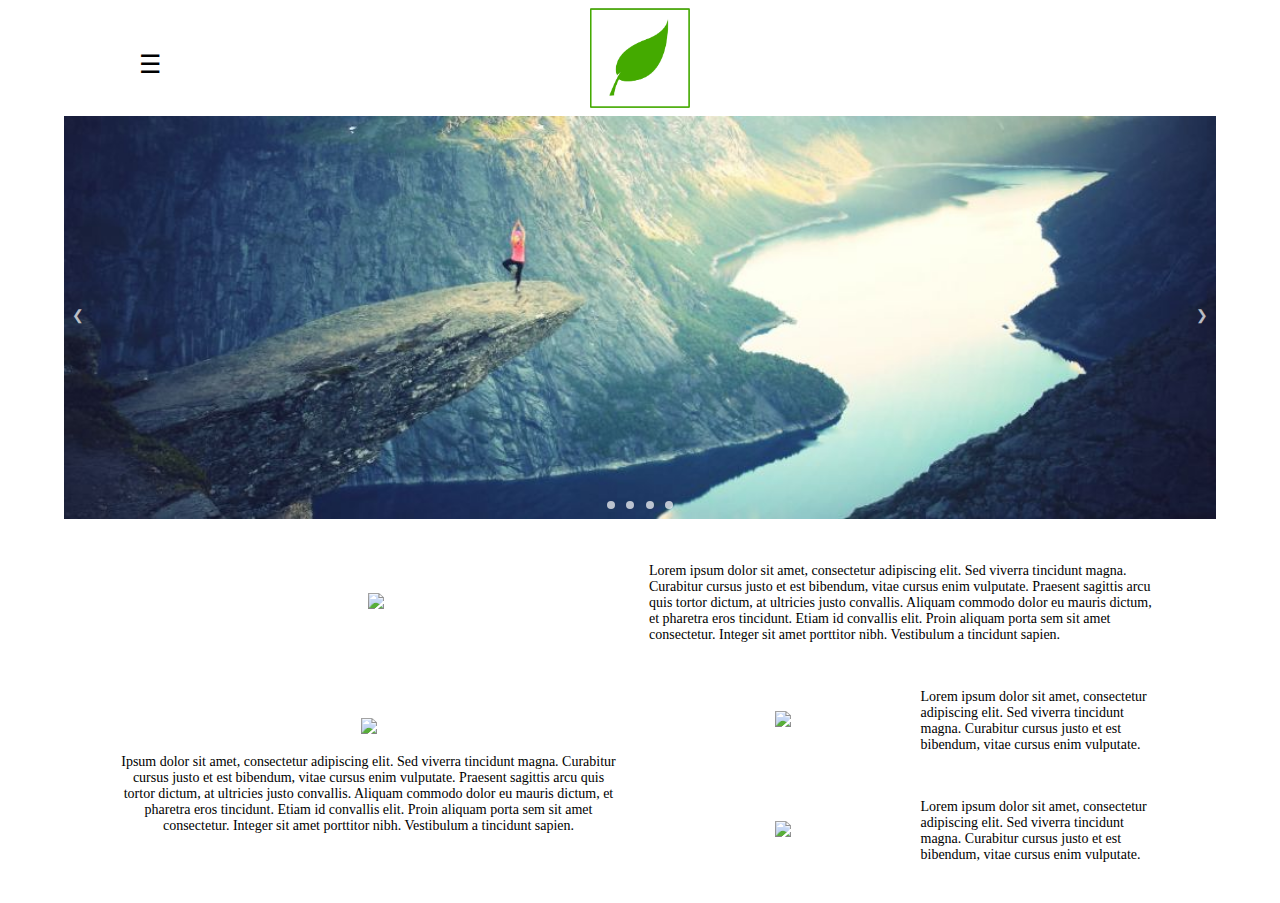
==== index.html @ bee3d7c9 "cleaned up js functions" ====
<!DOCTYPE html>
<html>
<head>
    <meta charset="utf-8">
    <title>LeafLexi</title>
    <link href="SBstylesheet.css" rel="stylesheet">
    <link rel="icon" href="Pictures/leaf-favicon.PNG">
</head>

<body>

    <div id="header">

        <button id="header_dropdown_icon" class="dropdown_button noselect" onclick="showDropdown(1)">&#9776;</button>
        
            <div id="header_dropdown_content" class="dropdown_content">
                <a href="index.html" class="dropdown_item">Link 1</a>
                <a href="index.html" class="dropdown_item">Link 2</a>
                <a href="index.html" class="dropdown_item">Link 3</a>
            </div> 
        
        <a href="index.html"><img id="main_logga" src="Pictures/leaf-favicon.PNG" width="100px"></a>

    </div>

    <div class="slideshow_holder">
        <div id="slide_left_button" class="slide_button" onclick="changeDivs(-1)">&#10094;</div>
        <div id="slide_right_button" class="slide_button" onclick="changeDivs(1)">&#10095;</div>
        <div id="dot_nav">
            <span id="dot_one" onclick="showDivs(0)" class="dot"></span>
            <span id="dot_two" onclick="showDivs(1)" class="dot"></span>
            <span id="dot_three" onclick="showDivs(2)" class="dot"></span>
            <span id="dot_four" onclick="showDivs(3)" class="dot"></span>
        </div>     
        <div class="slide">
            <img class="slide_img" src="Pictures/img_fjords_wide.jpg" alt="Fjord" width="100%" >
        </div>
        <div class="slide">
            <img class="slide_img" src="Pictures/img_lights_wide.jpg" alt="Lights" width="100%" >
        </div>
        <div class="slide">
            <img class="slide_img" src="Pictures/img_mountains_wide.jpg" alt="Mountains" width="100%" >
        </div>
        <div class="slide">
            <img class="slide_img" src="Pictures/img_nature_wide.jpg" alt="Nature" width="100%" >
        </div>
        

    </div>
    
    <table id="main_table">
        <tr>
            <td id="top_td" class="main_td" colspan="2" rowspan="1">
                <table class="info_template"> 
                <tr>
                    <td class="img_td"><img class="table_img" src="http://placehold.it/450x100"></td>
                    <td class="text_td">Lorem ipsum dolor sit amet, consectetur adipiscing elit. Sed viverra tincidunt magna. Curabitur cursus justo et est bibendum, vitae cursus enim vulputate. Praesent sagittis arcu quis tortor dictum, at ultricies justo convallis. Aliquam commodo dolor eu mauris dictum, et pharetra eros tincidunt. Etiam id convallis elit. Proin aliquam porta sem sit amet consectetur. Integer sit amet porttitor nibh. Vestibulum a tincidunt sapien.
                    </td>
                    
                </tr> 
                </table>
            </td>
        </tr>    
        <tr>
            <td id="left_td" class="main_td" rowspan="2">
                
                    <div ><img class="table_img" src="http://placehold.it/450x100"></div>
                    <div class="text_td">
                        Ipsum dolor sit amet, consectetur adipiscing elit. Sed viverra tincidunt magna. Curabitur cursus justo et est bibendum, vitae cursus enim vulputate. Praesent sagittis arcu quis tortor dictum, at ultricies justo convallis. Aliquam commodo dolor eu mauris dictum, et pharetra eros tincidunt. Etiam id convallis elit. Proin aliquam porta sem sit amet consectetur. Integer sit amet porttitor nibh. Vestibulum a tincidunt sapien.
                </div>
            </td>
            <td class="main_td">
                <table class="info_template"> 
                <tr>
                    <td class="img_td"><img class="table_img" src="http://placehold.it/200x120"></td>
                    <td class="text_td">Lorem ipsum dolor sit amet, consectetur adipiscing elit. Sed viverra tincidunt magna. Curabitur cursus justo et est bibendum, vitae cursus enim vulputate. </td>
                </tr> 
                </table>
            </td>
        </tr> 
        <tr>
            
            <td class="main_td">
                <table class="info_template"> 
                <tr>
                    <td class="img_td"><img class="table_img" src="http://placehold.it/200x120"></td>
                    <td class="text_td">Lorem ipsum dolor sit amet, consectetur adipiscing elit. Sed viverra tincidunt magna. Curabitur cursus justo et est bibendum, vitae cursus enim vulputate. </td>
                </tr> 
                </table>
            </td>
        </tr>     
        </table>
    


</body>

<footer>
    <script src="dropdown.js"></script>
    <script src="slideshow.js"></script>
</footer>

</html>
---- SBstylesheet.css ----
body {
    background-color: white;
    padding: 0;
    margin: 0;
    font-family: serif;
    font-size: 14px;
}

#main_table {
    max-width: 85%;
    margin: 16px auto;
}

.main_td {
    padding: 8px;
    background-color: white;
    border: 4px solid white;
}

.img_td {
    width: 50%;
    vertical-align: middle;
    text-align: center;
}

.table_img {
    max-width: 90%;
    padding: 8px;
}

.text_td {
    padding: 8px;
}

#left_td {
    text-align: center;
    width: 50%;
}

#header {
    position: relative;
    max-width: 100%;
    height: 100px;
    text-align: center;
    margin: 8px 0px;
}

#header_dropdown_icon {
    position: absolute;
    left: 5%;
    top: 40%;
    font-size: 25px;
    padding: 2px 75px 5px 75px;
    background-color: white;
    border: none;
    cursor: pointer;
    
}

#header_dropdown_icon:hover {
    opacity: 0.5;
}

#header_dropdown_content {
    position: absolute;
    left: 5%;
    top: 80px;
    z-index: 2; 
    margin: 2px 0px;
    box-shadow: 0px 8px 16px 0px rgba(0,0,0,0.2);
}

.dropdown_content {
    display: none;
}

.show {
    display: block;
}

.noselect {
  -webkit-touch-callout: none; /* iOS Safari */
  -webkit-user-select: none;   /* Chrome/Safari/Opera */
  -khtml-user-select: none;    /* Konqueror */
  -moz-user-select: none;      /* Firefox */
  -ms-user-select: none;       /* Internet Explorer/Edge */
}

.dropdown_item {
    display: block;
    text-decoration: none;
    color: black;
    background-color: white;
    padding: 8px;
    min-width: 150px;
    text-align: left;
    border: 2px solid white;
    opacity: 0.95;
    font-family: monospace;
    font-size: 1.5em;
}

.dropdown_item:hover {
    background-color: #C6D4E1;
}

.slideshow_holder {
    position: relative;
    max-width: 90%;
    margin: auto;
    height: 100%;
}

.slide_button {
    position: absolute;
    color: white; 
    top: 45%;
    padding: 8px;
    opacity: 0.7;
    cursor: pointer;
}

.slide_button:hover {
    color: black;
    background-color: white;
    opacity: 0.4;
    transition: 0.6s ease;
}

#slide_right_button {
    
    right: 0;
}

#dot_nav {
    position: absolute;
    width: 100%;
    text-align: center;
    bottom: 10px;
}

.dot {
    display: inline-block;
    background-color: white;
    width: 8px;
    height: 8px;
    z-index: 1;
    border-radius: 4px;
    margin: 0px 4px;
    cursor: pointer;
    opacity: 0.7;
}

.dot:hover {
    color: black;
    background-color: white;
    opacity: 0.4;
}
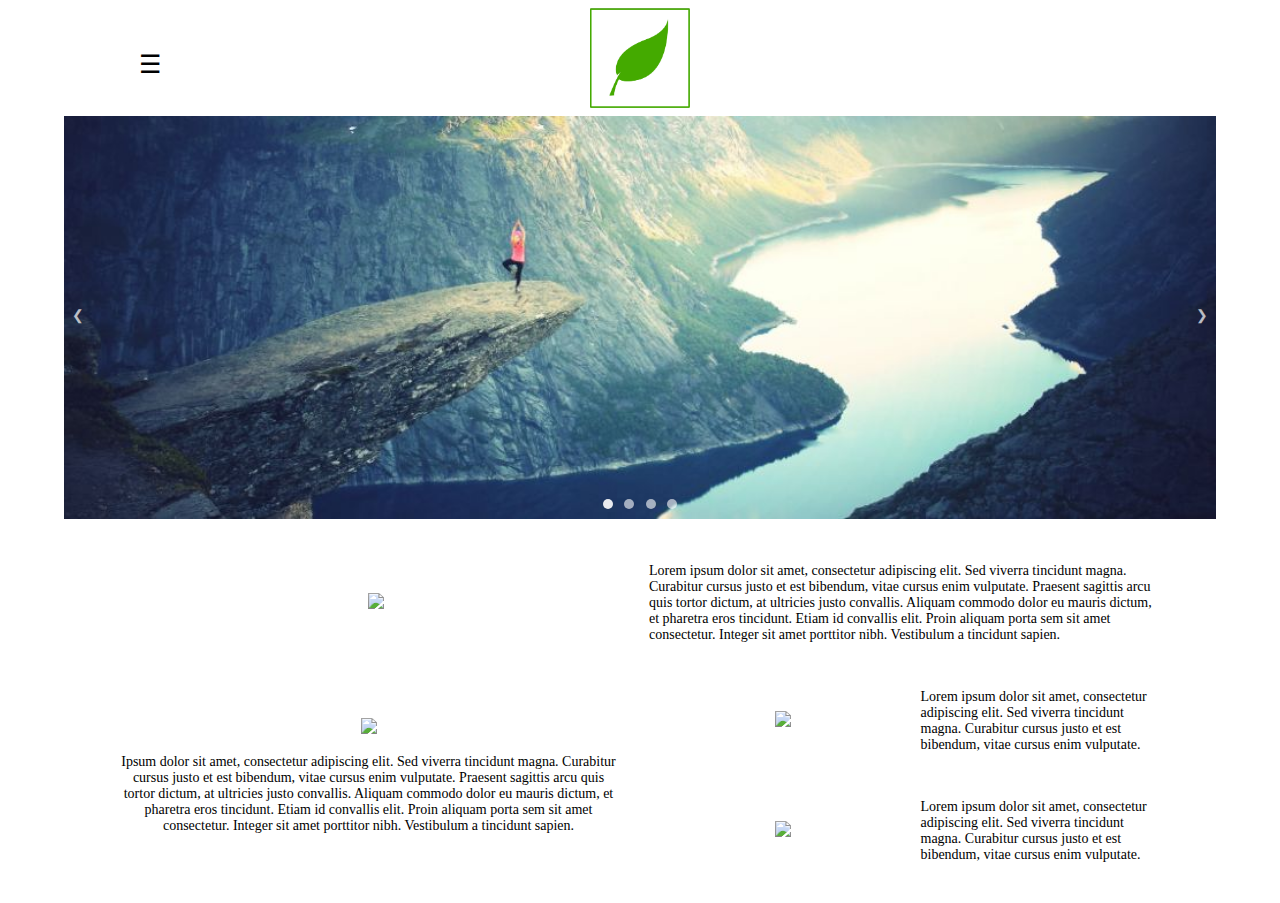
==== commit c2adf991: "fixed navigation dots on slideshow" ====
--- a/index.html
+++ b/index.html
@@ -27,22 +27,22 @@
         <div id="slide_left_button" class="slide_button" onclick="changeDivs(-1)">&#10094;</div>
         <div id="slide_right_button" class="slide_button" onclick="changeDivs(1)">&#10095;</div>
         <div id="dot_nav">
-            <span id="dot_one" onclick="showDivs(0)" class="dot"></span>
-            <span id="dot_two" onclick="showDivs(1)" class="dot"></span>
-            <span id="dot_three" onclick="showDivs(2)" class="dot"></span>
-            <span id="dot_four" onclick="showDivs(3)" class="dot"></span>
+            <span onclick="showDivs(0)" class="dot"></span>
+            <span onclick="showDivs(1)" class="dot"></span>
+            <span onclick="showDivs(2)" class="dot"></span>
+            <span onclick="showDivs(3)" class="dot"></span>
         </div>     
         <div class="slide">
-            <img class="slide_img" src="Pictures/img_fjords_wide.jpg" alt="Fjord" width="100%" >
+            <img src="Pictures/img_fjords_wide.jpg" alt="Fjord" width="100%" >
         </div>
         <div class="slide">
-            <img class="slide_img" src="Pictures/img_lights_wide.jpg" alt="Lights" width="100%" >
+            <img src="Pictures/img_lights_wide.jpg" alt="Lights" width="100%" >
         </div>
         <div class="slide">
-            <img class="slide_img" src="Pictures/img_mountains_wide.jpg" alt="Mountains" width="100%" >
+            <img src="Pictures/img_mountains_wide.jpg" alt="Mountains" width="100%" >
         </div>
         <div class="slide">
-            <img class="slide_img" src="Pictures/img_nature_wide.jpg" alt="Nature" width="100%" >
+            <img src="Pictures/img_nature_wide.jpg" alt="Nature" width="100%" >
         </div>
         
 
--- a/SBstylesheet.css
+++ b/SBstylesheet.css
@@ -142,13 +142,17 @@
 .dot {
     display: inline-block;
     background-color: white;
-    width: 8px;
-    height: 8px;
+    width: 10px;
+    height: 10px;
     z-index: 1;
-    border-radius: 4px;
+    border-radius: 8px;
     margin: 0px 4px;
     cursor: pointer;
-    opacity: 0.7;
+    opacity: 0.6;
+}
+
+.dot_active {
+    opacity: 0.9;
 }
 
 .dot:hover {
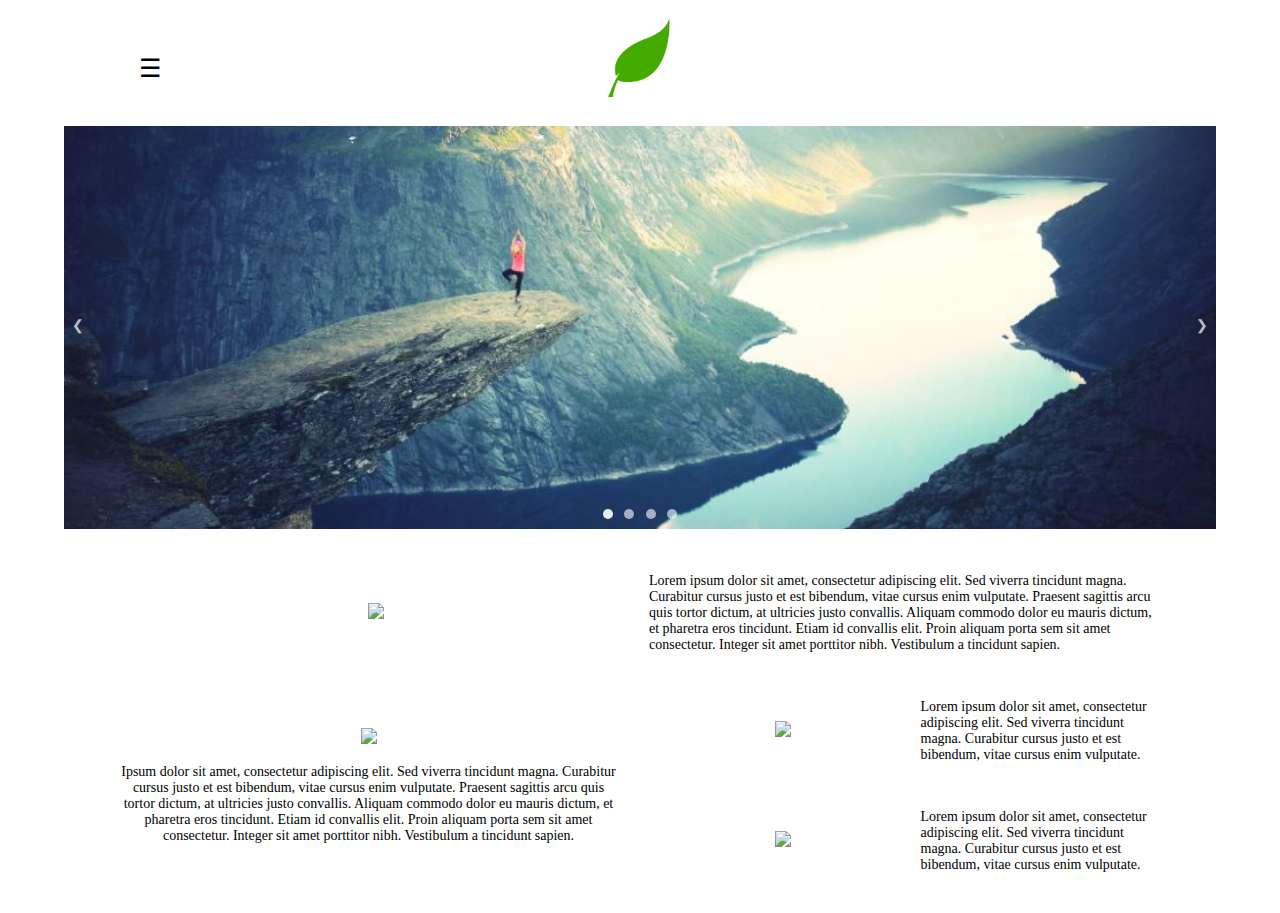
==== commit 260c8e6c: "added awful game" ====
--- a/index.html
+++ b/index.html
@@ -14,8 +14,10 @@
         <button id="header_dropdown_icon" class="dropdown_button noselect" onclick="showDropdown(1)">&#9776;</button>
         
             <div id="header_dropdown_content" class="dropdown_content">
-                <a href="index.html" class="dropdown_item">Link 1</a>
+                <a href="avoidthefloor.html" class="dropdown_item">Avoid the Floor</a>
+                
                 <a href="index.html" class="dropdown_item">Link 2</a>
+                
                 <a href="index.html" class="dropdown_item">Link 3</a>
             </div> 
         
--- a/SBstylesheet.css
+++ b/SBstylesheet.css
@@ -40,7 +40,7 @@
 #header {
     position: relative;
     max-width: 100%;
-    height: 100px;
+    height: 110px;
     text-align: center;
     margin: 8px 0px;
 }
@@ -159,4 +159,13 @@
     color: black;
     background-color: white;
     opacity: 0.4;
+}
+
+#canvas-div {
+    width: 600px;
+    margin: auto;
+}
+
+#myCanvas {
+    border: 2px solid black;
 }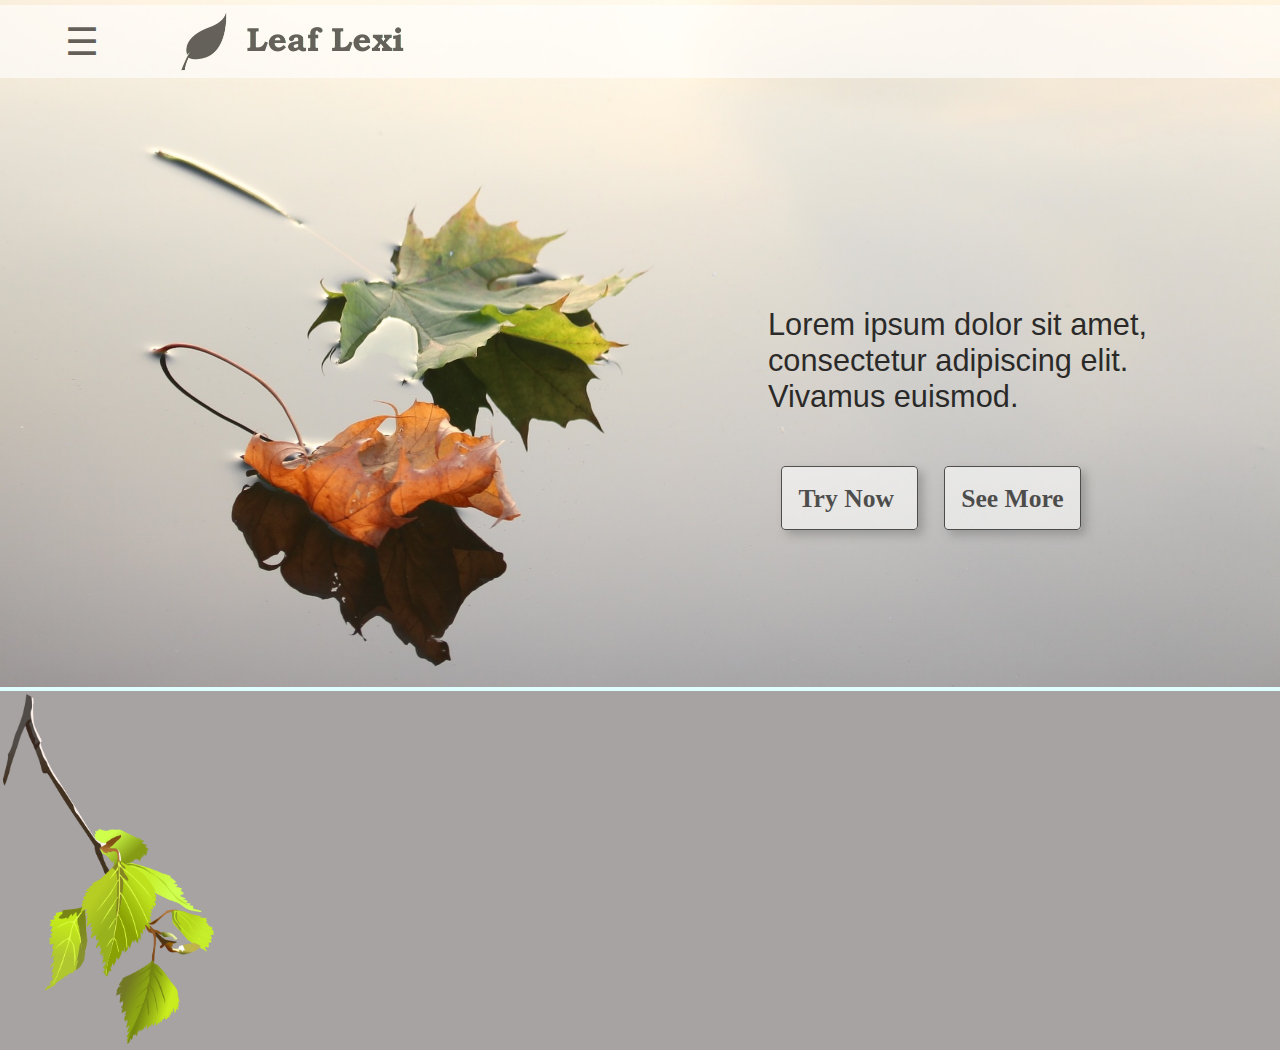
==== commit 1dd5766f: "new site" ====
--- a/index.html
+++ b/index.html
@@ -2,13 +2,13 @@
 <html>
 <head>
     <meta charset="utf-8">
-    <title>LeafLexi</title>
-    <link href="SBstylesheet.css" rel="stylesheet">
+    <title>Leaf Lexi</title>
+    <link href="Static/CSS/SBstylesheet.css" rel="stylesheet">
     <link rel="icon" href="Pictures/leaf-favicon.PNG">
 </head>
 
 <body>
-
+    
     <div id="header">
 
         <button id="header_dropdown_icon" class="dropdown_button noselect" onclick="showDropdown(1)">&#9776;</button>
@@ -16,90 +16,55 @@
             <div id="header_dropdown_content" class="dropdown_content">
                 <a href="avoidthefloor.html" class="dropdown_item">Avoid the Floor</a>
                 
-                <a href="index.html" class="dropdown_item">Link 2</a>
+                <a href="genericleaf.html" class="dropdown_item">Blank</a>
                 
                 <a href="index.html" class="dropdown_item">Link 3</a>
             </div> 
         
-        <a href="index.html"><img id="main_logga" src="Pictures/leaf-favicon.PNG" width="100px"></a>
-
-    </div>
-
-    <div class="slideshow_holder">
-        <div id="slide_left_button" class="slide_button" onclick="changeDivs(-1)">&#10094;</div>
-        <div id="slide_right_button" class="slide_button" onclick="changeDivs(1)">&#10095;</div>
-        <div id="dot_nav">
-            <span onclick="showDivs(0)" class="dot"></span>
-            <span onclick="showDivs(1)" class="dot"></span>
-            <span onclick="showDivs(2)" class="dot"></span>
-            <span onclick="showDivs(3)" class="dot"></span>
-        </div>     
-        <div class="slide">
-            <img src="Pictures/img_fjords_wide.jpg" alt="Fjord" width="100%" >
-        </div>
-        <div class="slide">
-            <img src="Pictures/img_lights_wide.jpg" alt="Lights" width="100%" >
-        </div>
-        <div class="slide">
-            <img src="Pictures/img_mountains_wide.jpg" alt="Mountains" width="100%" >
-        </div>
-        <div class="slide">
-            <img src="Pictures/img_nature_wide.jpg" alt="Nature" width="100%" >
-        </div>
-        
+        <a href="index.html"><img id="main_logga" src="Pictures/leaf-favicon.PNG"></a>
 
     </div>
     
-    <table id="main_table">
+    <div id="front_picture_container">
+        
+    <img id="front_picture" src="Pictures/maple-leaves-690233.jpg"> 
+        
+    <div id="front_picture_button_container">
+        
+        <a href="index.html" class="front_picture_button">
+        <b>Try Now</b>
+        </a>
+        
+        <a href="index.html" class="front_picture_button"><b>See More</b>
+        </a>
+    </div>
+        
+    <div id="front_picture_text_container">
+        
+        <p>Lorem ipsum dolor sit amet, consectetur adipiscing elit. Vivamus euismod. </p>
+        
+    </div>
+
+</div>
+    
+    <div id="front_table_container">    
+    <table id="content_table">
+    
         <tr>
-            <td id="top_td" class="main_td" colspan="2" rowspan="1">
-                <table class="info_template"> 
-                <tr>
-                    <td class="img_td"><img class="table_img" src="http://placehold.it/450x100"></td>
-                    <td class="text_td">Lorem ipsum dolor sit amet, consectetur adipiscing elit. Sed viverra tincidunt magna. Curabitur cursus justo et est bibendum, vitae cursus enim vulputate. Praesent sagittis arcu quis tortor dictum, at ultricies justo convallis. Aliquam commodo dolor eu mauris dictum, et pharetra eros tincidunt. Etiam id convallis elit. Proin aliquam porta sem sit amet consectetur. Integer sit amet porttitor nibh. Vestibulum a tincidunt sapien.
-                    </td>
-                    
-                </tr> 
-                </table>
-            </td>
-        </tr>    
-        <tr>
-            <td id="left_td" class="main_td" rowspan="2">
-                
-                    <div ><img class="table_img" src="http://placehold.it/450x100"></div>
-                    <div class="text_td">
-                        Ipsum dolor sit amet, consectetur adipiscing elit. Sed viverra tincidunt magna. Curabitur cursus justo et est bibendum, vitae cursus enim vulputate. Praesent sagittis arcu quis tortor dictum, at ultricies justo convallis. Aliquam commodo dolor eu mauris dictum, et pharetra eros tincidunt. Etiam id convallis elit. Proin aliquam porta sem sit amet consectetur. Integer sit amet porttitor nibh. Vestibulum a tincidunt sapien.
-                </div>
-            </td>
-            <td class="main_td">
-                <table class="info_template"> 
-                <tr>
-                    <td class="img_td"><img class="table_img" src="http://placehold.it/200x120"></td>
-                    <td class="text_td">Lorem ipsum dolor sit amet, consectetur adipiscing elit. Sed viverra tincidunt magna. Curabitur cursus justo et est bibendum, vitae cursus enim vulputate. </td>
-                </tr> 
-                </table>
-            </td>
-        </tr> 
-        <tr>
-            
-            <td class="main_td">
-                <table class="info_template"> 
-                <tr>
-                    <td class="img_td"><img class="table_img" src="http://placehold.it/200x120"></td>
-                    <td class="text_td">Lorem ipsum dolor sit amet, consectetur adipiscing elit. Sed viverra tincidunt magna. Curabitur cursus justo et est bibendum, vitae cursus enim vulputate. </td>
-                </tr> 
-                </table>
-            </td>
-        </tr>     
-        </table>
+        <td><img src="Pictures/birch-155882.png"></td>
+        <td><img src=""> </td>
+        <td><img src=""> </td>    
+        </tr>
     
-
-
+    </table>
+</div>
+    
+    
 </body>
 
 <footer>
-    <script src="dropdown.js"></script>
-    <script src="slideshow.js"></script>
+    <script src="JSlibrary/dropdown.js"></script>
+    <script src="JSlibrary/slideshow.js"></script>
 </footer>
 
 </html>--- a/Static/CSS/SBstylesheet.css
+++ b/Static/CSS/SBstylesheet.css
@@ -0,0 +1,152 @@
+body {
+    background-color: lightcyan;
+    padding: 0;
+    margin: 0;
+    font-family: serif;
+    font-size: 14px;
+}
+
+/* Front Picture */
+
+#front_picture_container{
+    position: relative;
+    display: block;
+    z-index: 1;
+    width: 100%;
+    padding: 0px;
+    margin: 0px;
+}
+
+#front_picture {
+    width: 100%;
+    margin: 0px;
+}
+
+#front_picture_button_container{
+    position: absolute;
+    top: 70%;
+    left: 60%;
+}
+
+.front_picture_button{
+    background-color: white;
+    opacity: 0.6;
+    padding: 1.3vw;
+    margin: 0px 1vw;
+    border: 1px solid black;
+    border-radius: 4px;
+    font-family: serif;
+    font-size: 2vw;
+    text-decoration: none;
+    color: black;
+    box-shadow: 5px 5px 10px grey;
+}
+
+#front_picture_text_container{
+    position: absolute;
+    z-index: 2;
+    left: 60% ;
+    top: 40%;
+    max-width: 30vw;
+    max-height: 40vh;
+    font-size: 2.4vw;
+    font-family: sans-serif;
+    opacity: 0.8;
+}
+
+/* Header */
+
+#header {
+    position: fixed;
+    top: 5px;
+    background-color: white;
+    opacity: 0.6;
+    width: 100%;
+    margin: 0px 0px;
+    z-index: 3;
+}
+
+#main_logga{
+    display: inline-block;
+    border-radius: 8px;
+    width: 20vw;
+    vertical-align: middle;
+}
+
+#header_dropdown_icon {
+    display: inline-block;
+    font-size: 3vw;
+    padding: 5px 65px 5px 65px;
+    background-color: transparent;
+    border: none;
+    cursor: pointer;
+    vertical-align: middle;
+}
+
+#header_dropdown_icon:hover {
+    opacity: 0.5;
+}
+
+#header_dropdown_content {
+    position: absolute;
+    left: 5%;
+    top: 80px;
+    z-index: 2; 
+    margin: 2px 0px;
+    box-shadow: 0px 8px 16px 0px rgba(0,0,0,0.2);
+}
+
+.dropdown_content {
+    display: none;
+}
+
+.show {
+    display: block;
+}
+
+.noselect {
+  -webkit-touch-callout: none; /* iOS Safari */
+  -webkit-user-select: none;   /* Chrome/Safari/Opera */
+  -khtml-user-select: none;    /* Konqueror */
+  -moz-user-select: none;      /* Firefox */
+  -ms-user-select: none;       /* Internet Explorer/Edge */
+}
+
+.dropdown_item {
+    display: block;
+    text-decoration: none;
+    color: black;
+    background-color: white;
+    padding: 8px;
+    min-width: 150px;
+    text-align: left;
+    border: 2px solid white;
+    opacity: 0.95;
+    font-family: monospace;
+    font-size: 1.5em;
+}
+
+.dropdown_item:hover {
+    background-color: #C6D4E1;
+}
+
+/* Content Table */
+
+#content_table{
+    margin: 0px;
+    padding: 0px;
+    width: 100%;
+    background-color: #A7A3A2;
+}
+
+#content_table td {
+    width: 33%;
+    height: 100%;
+    background-color: ;
+    font-family: sans-serif;
+}
+
+#content_table td img{
+    width: 50%;
+}
+
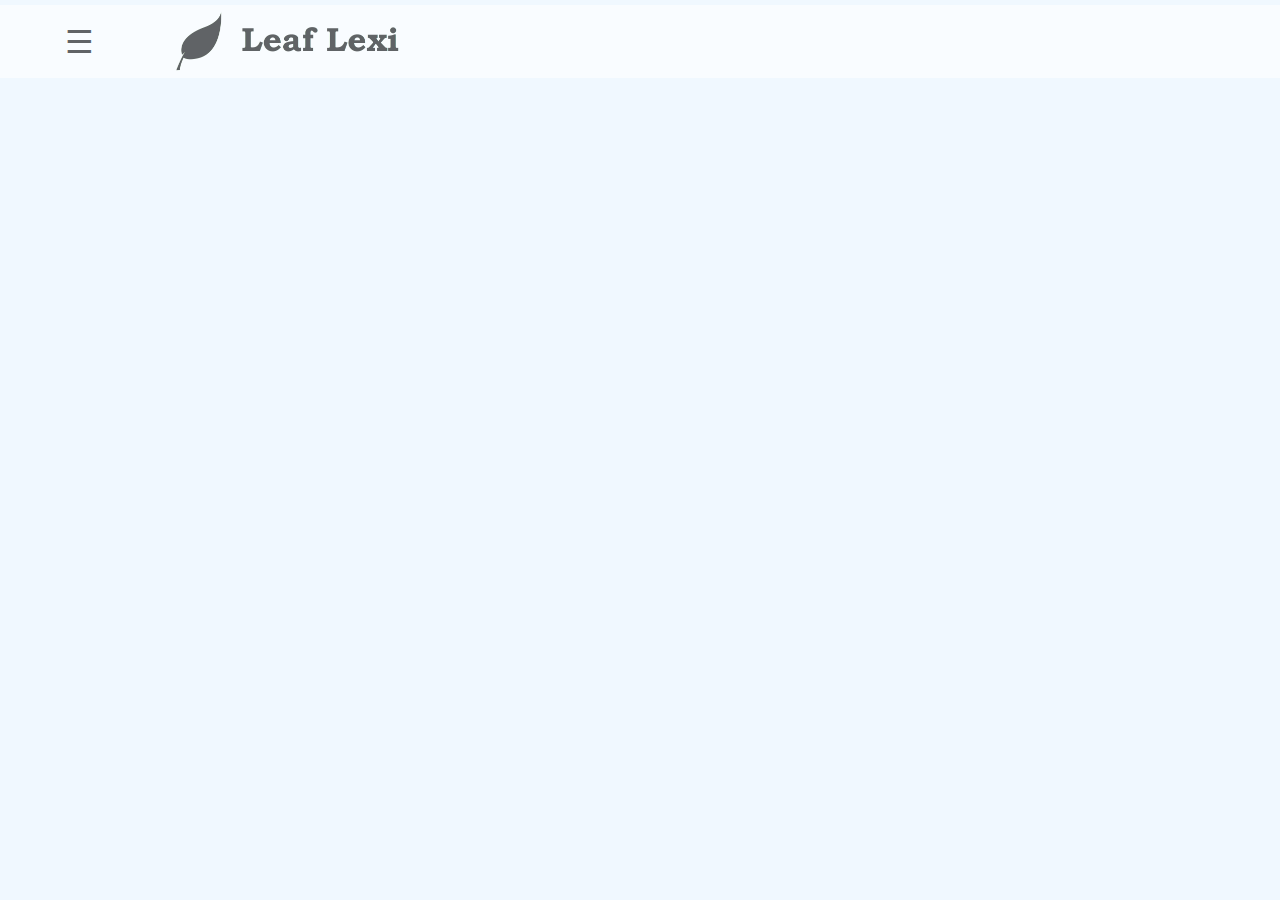
==== commit 9a16f76b: "blank page" ====
--- a/index.html
+++ b/index.html
@@ -3,7 +3,8 @@
 <head>
     <meta charset="utf-8">
     <title>Leaf Lexi</title>
-    <link href="Static/CSS/SBstylesheet.css" rel="stylesheet">
+    <link href="Static/CSS/SBstylesheet.css" rel="stylesheet"> 
+
     <link rel="icon" href="Pictures/leaf-favicon.PNG">
 </head>
 
@@ -25,39 +26,7 @@
 
     </div>
     
-    <div id="front_picture_container">
-        
-    <img id="front_picture" src="Pictures/maple-leaves-690233.jpg"> 
-        
-    <div id="front_picture_button_container">
-        
-        <a href="index.html" class="front_picture_button">
-        <b>Try Now</b>
-        </a>
-        
-        <a href="index.html" class="front_picture_button"><b>See More</b>
-        </a>
-    </div>
-        
-    <div id="front_picture_text_container">
-        
-        <p>Lorem ipsum dolor sit amet, consectetur adipiscing elit. Vivamus euismod. </p>
-        
-    </div>
 
-</div>
-    
-    <div id="front_table_container">    
-    <table id="content_table">
-    
-        <tr>
-        <td><img src="Pictures/birch-155882.png"></td>
-        <td><img src=""> </td>
-        <td><img src=""> </td>    
-        </tr>
-    
-    </table>
-</div>
     
     
 </body>
--- a/Static/CSS/SBstylesheet.css
+++ b/Static/CSS/SBstylesheet.css
@@ -1,5 +1,5 @@
 body {
-    background-color: lightcyan;
+    background-color: aliceblue;
     padding: 0;
     margin: 0;
     font-family: serif;
@@ -75,12 +75,13 @@
 
 #header_dropdown_icon {
     display: inline-block;
-    font-size: 3vw;
+    font-size: 2.5vw;
     padding: 5px 65px 5px 65px;
     background-color: transparent;
     border: none;
     cursor: pointer;
     vertical-align: middle;
+    color: black;
 }
 
 #header_dropdown_icon:hover {
@@ -89,8 +90,6 @@
 
 #header_dropdown_content {
     position: absolute;
-    left: 5%;
-    top: 80px;
     z-index: 2; 
     margin: 2px 0px;
     box-shadow: 0px 8px 16px 0px rgba(0,0,0,0.2);
@@ -117,7 +116,7 @@
     text-decoration: none;
     color: black;
     background-color: white;
-    padding: 8px;
+    padding: 16px;
     min-width: 150px;
     text-align: left;
     border: 2px solid white;
@@ -150,3 +149,18 @@
     width: 50%;
 }
 
+/* Avoid the floor Canvas */
+
+#atf {
+    position: relative;
+    padding: 16px;
+    top: 80px;
+    width: 600px;
+    margin: auto;
+}
+
+canvas {
+    border: 2px solid black;
+}
+
+
